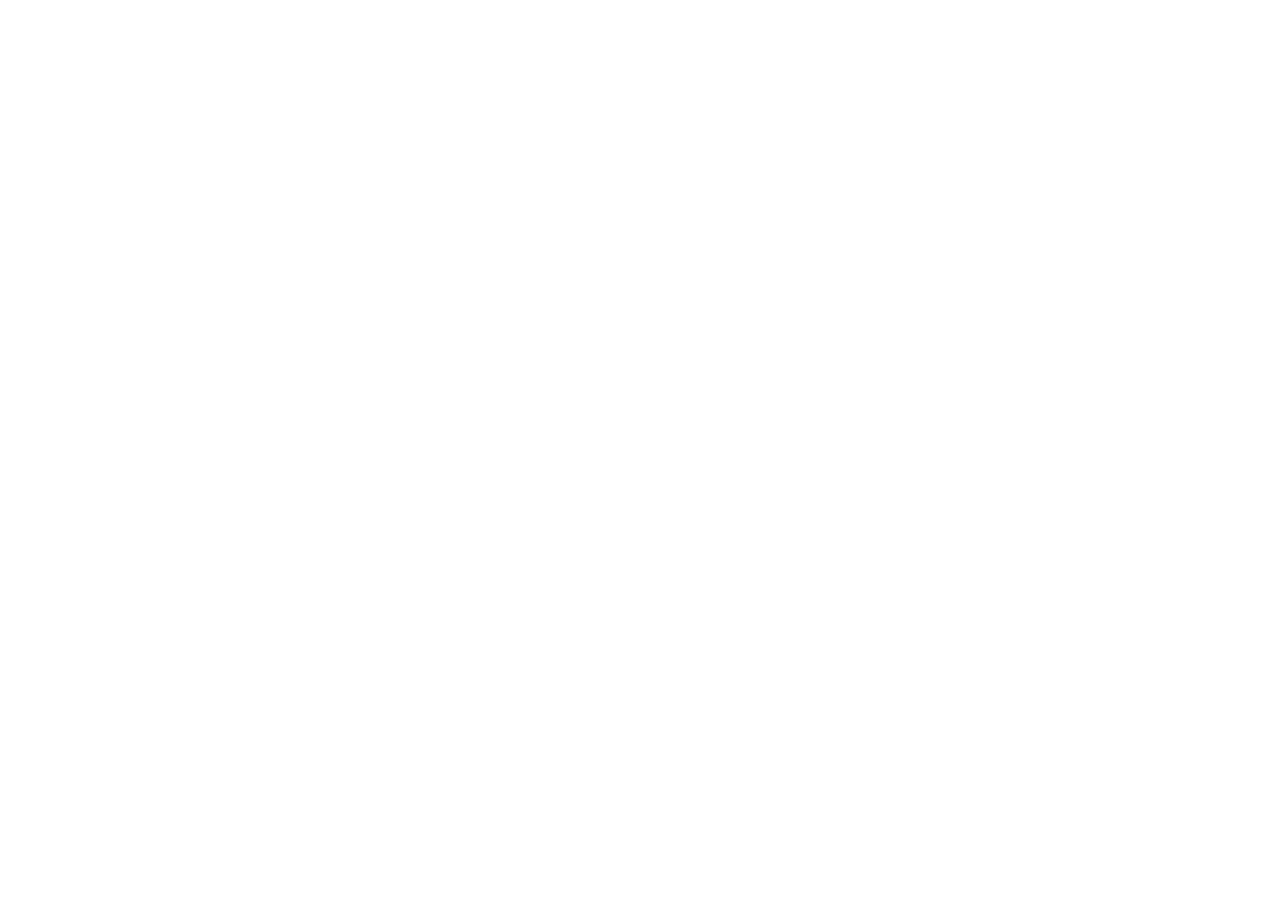
==== Seminar_11/HomeWork_11/index.html @ 2d551651 "Домашнее задание 11" ====
<!DOCTYPE html>
<html lang="en">
<head>
    <meta charset="UTF-8">
    <meta name="viewport" content="width=device-width, initial-scale=1.0">
    <link rel="stylesheet" href="style.css">
    <title>Document</title>
</head>
<body>
    <div class="content"></div>
    <script crs="./script.js"></script>
</body>
</html>
---- Seminar_11/HomeWork_11/style.css ----
.card {
    width: 360px;
    gap: 30px;
  }
  
  .text__Card {
    font-size: 13px;
    background: #f8f8f8;
    padding-top: 25px;
    & h3 {
      margin: 16px 0;
      color: #5d5d5d;
      font-size: 14px;
      width: 315px;
      font-weight: 300;
    }
    & p {
      color: #f16d7f;
      font-size: 16px;
      padding-bottom: 20px;
    }
  }
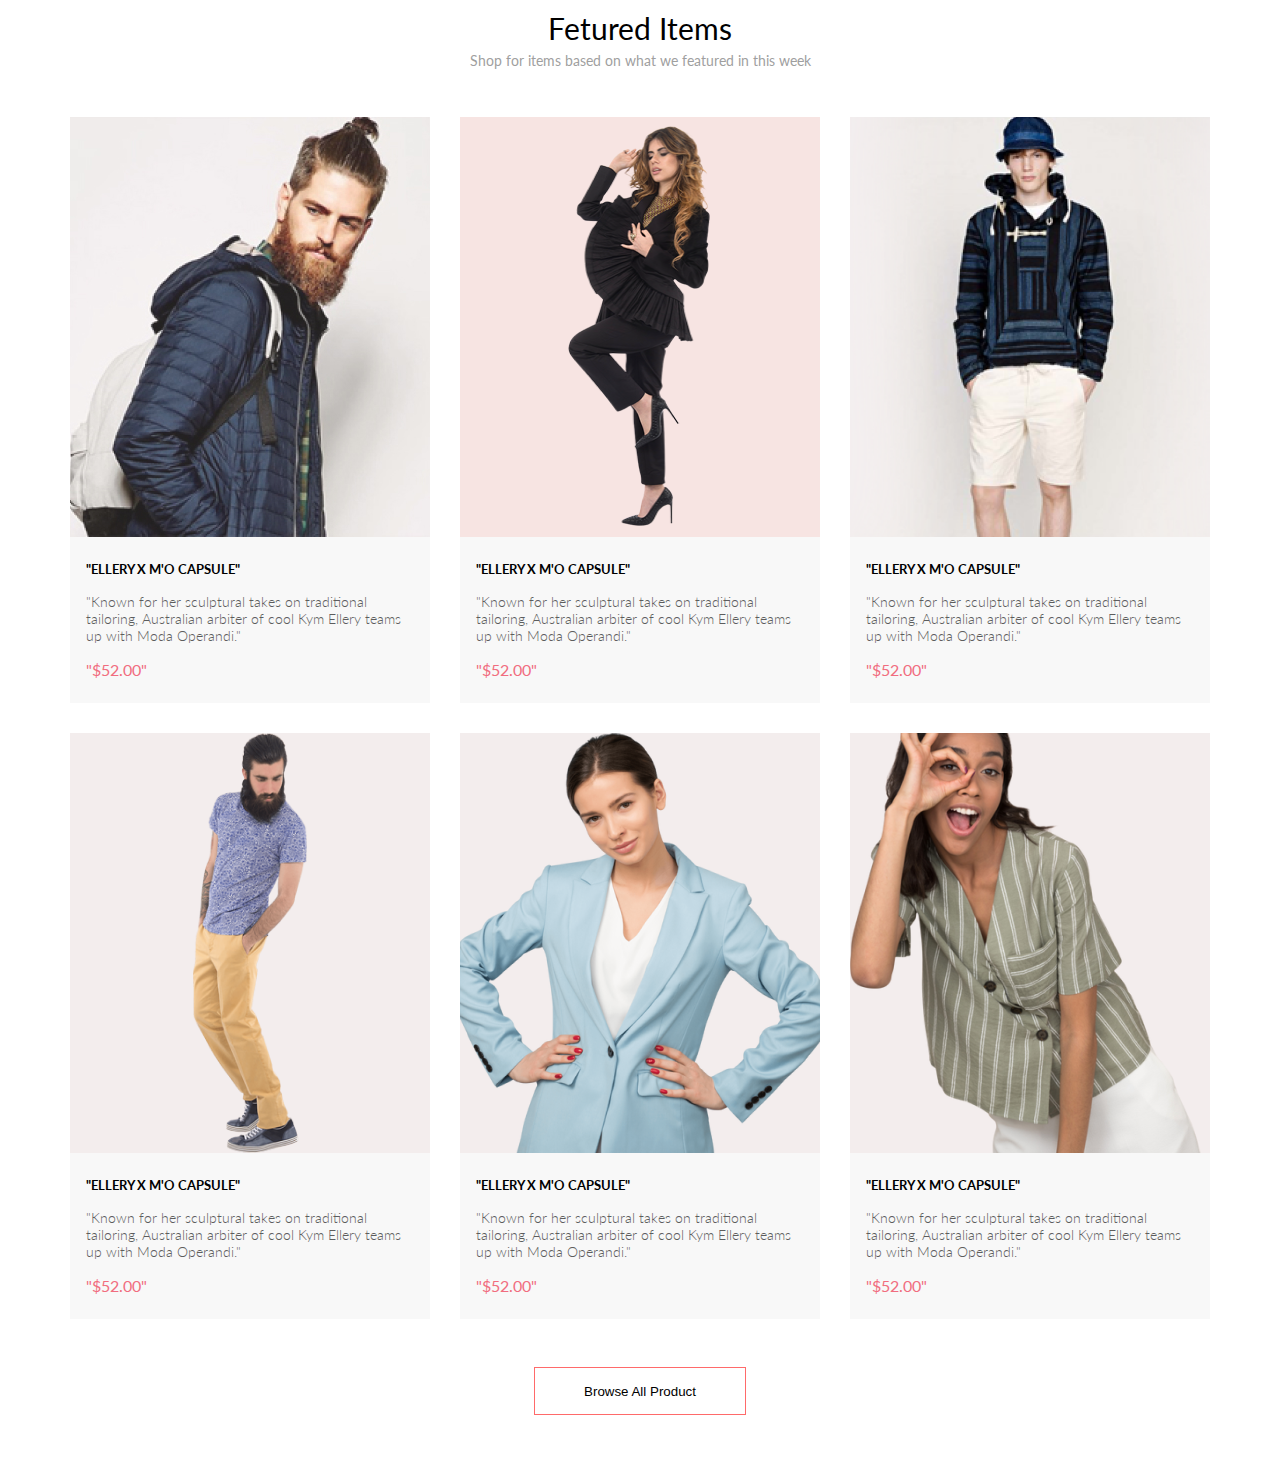
==== commit 56f772c9: "Домашнее задание 11" ====
--- a/Seminar_11/HomeWork_11/index.html
+++ b/Seminar_11/HomeWork_11/index.html
@@ -1,13 +1,25 @@
 <!DOCTYPE html>
 <html lang="en">
-<head>
-    <meta charset="UTF-8">
-    <meta name="viewport" content="width=device-width, initial-scale=1.0">
-    <link rel="stylesheet" href="style.css">
+  <head>
+    <meta charset="UTF-8" />
+    <meta name="viewport" content="width=device-width, initial-scale=1.0" />
+    <link rel="stylesheet" href="style.css" />
     <title>Document</title>
-</head>
-<body>
-    <div class="content"></div>
-    <script crs="./script.js"></script>
-</body>
-</html>+  </head>
+  <body>
+    <section class="contener">
+      <section class="second__container column">
+        <div class="heading">
+          <h3>Fetured Items</h3>
+          <p>Shop for items based on what we featured in this week</p>
+        </div>
+        <div >
+          <div class="cards"></div>
+        </div>
+        <button class="btn">Browse All Product</button>
+      </section>
+    </section>
+
+    <script src="script.js"></script>
+  </body>
+</html>
--- a/Seminar_11/HomeWork_11/style.css
+++ b/Seminar_11/HomeWork_11/style.css
@@ -1,22 +1,95 @@
+@import url("https://fonts.googleapis.com/css2?family=Lato:wght@300;400;900&family=Open+Sans:wght@600;800&display=swap");
+
+* {
+  padding: 0;
+  margin: 0 auto;
+  border: 0;
+  box-sizing: border-box;
+  text-decoration: none;
+}
+
+body {
+  scroll-behavior: smooth;
+  font-family: "Lato";
+}
+
+img {
+  max-width: 100%;
+  display: block;
+}
+
+.contener {
+  max-width: 1600px;
+  margin-top: 10px;
+  margin-left: auto;
+  margin-right: auto;
+}
+
+.second__container {
+  max-width: 1140px;
+  display: flex;
+  flex-wrap: wrap;
+  justify-content: space-between;
+  align-items: center;
+}
+
+.column {
+  flex-direction: column;
+  gap: 48px;
+}
+
+.heading h3 {
+  font-size: 30px;
+  text-align: center;
+  flex-direction: column;
+  font-weight: 400;
+}
+
+.heading p {
+  color: #9f9f9f;
+  font-size: 14px;
+  margin-top: 6px;
+}
+
+.cards{
+  display: grid;
+  grid-template-columns: repeat(3, 1fr);
+  gap: 30px;
+}
+
 .card {
-    width: 360px;
-    gap: 30px;
-  }
-  
-  .text__Card {
+  max-width: 360px;
+  background: #f8f8f8;
+}
+
+.text__Card {
+  gap: 16px;
+  padding: 24px 16px;
+}
+.text__Card h4 {
     font-size: 13px;
     background: #f8f8f8;
-    padding-top: 25px;
-    & h3 {
-      margin: 16px 0;
-      color: #5d5d5d;
-      font-size: 14px;
-      width: 315px;
-      font-weight: 300;
-    }
-    & p {
-      color: #f16d7f;
-      font-size: 16px;
-      padding-bottom: 20px;
-    }
-  }+  }
+.text__Card h3 {
+    margin: 16px 0;
+    color: #5d5d5d;
+    font-size: 14px;
+    width: 315px;
+    font-weight: 300;
+  }
+.text__Card p {
+    color: #f16d7f;
+    font-size: 16px;
+  }
+
+.btn {
+  margin-bottom: 60px;
+  width: 212px;
+  height: 48px;
+  border: 1px solid #ff6a6a;
+  display: flex;
+  align-items: center;
+  justify-content: center;
+  cursor: pointer;
+  background: none;
+}
